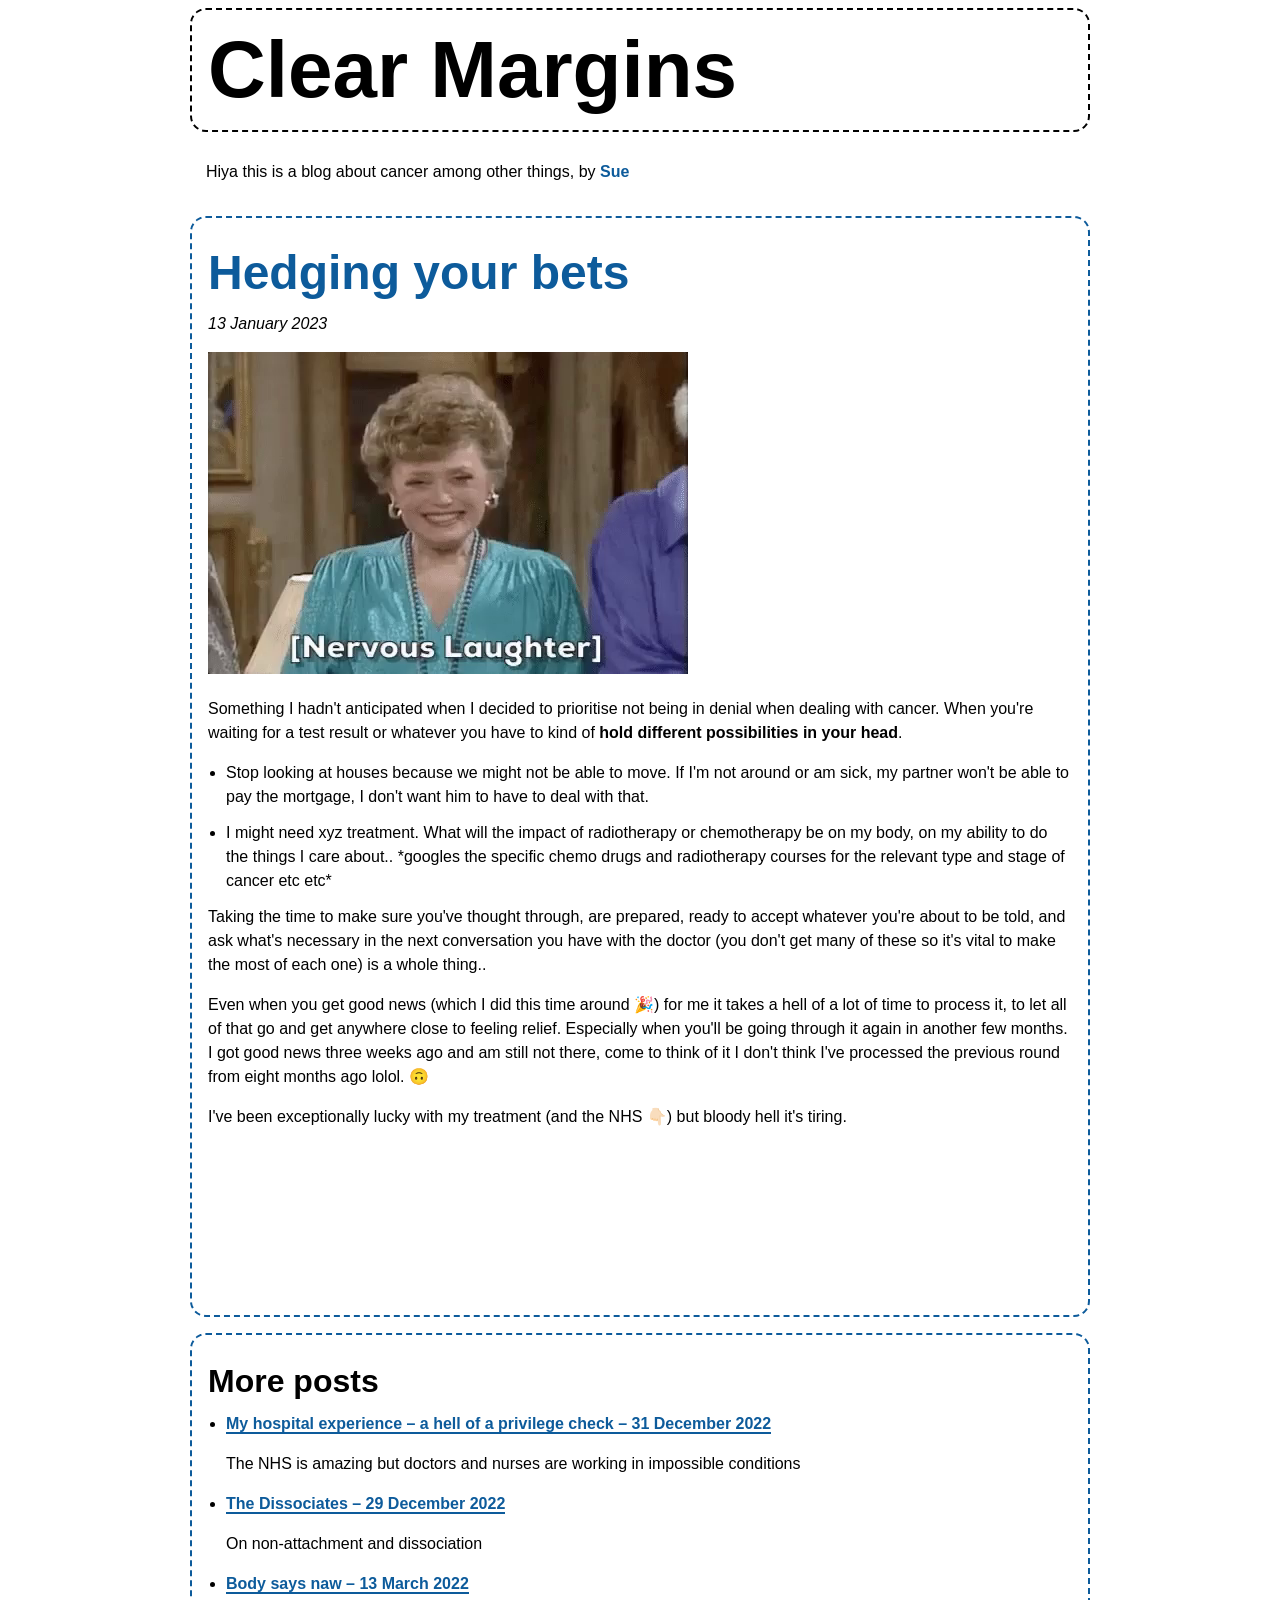
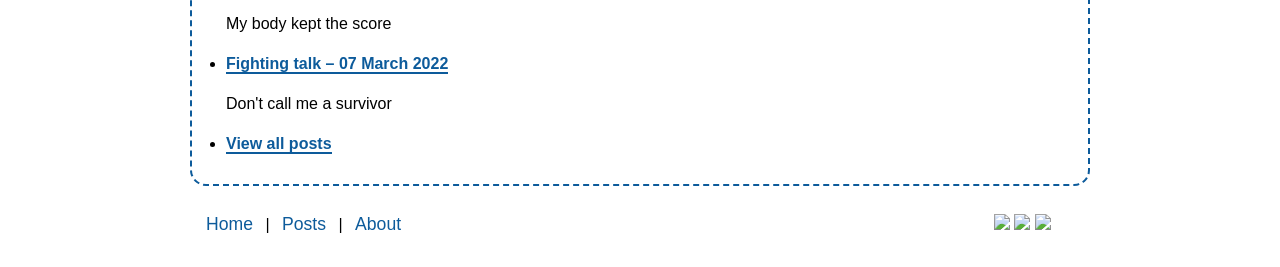
==== docs/index.html @ 084d99ba "move dir" ====
<!DOCTYPE html>
<html lang="en">
  <head>
    
    
    
    <meta charset="utf-8" />
    <meta name="viewport" content="width=device-width, initial-scale=1" />
    <meta name="description" content="A blog about cancer" />
    <link rel="stylesheet" type="text/css" href="style.css" />
  </head>
  <body>
  <main>
  
  <a href="/"><h1>Clear Margins</h1></a>
    
    
  
    


<div class="wrapper home">
  <div class="content">
    <div class="intro">
    <p>Hiya this is a blog about cancer among other things, by <a href="https://suesmith.glitch.me">Sue</a></p>

    </div>
    <div class="post">
    <h2>
    <a class="homelink" href='/posts/hedging-your-bets/'>Hedging your bets</a></h2>
    <p><em>13 January 2023</em></p>
    <p><img src="bl.png" alt="Blanche Devereux looking nervous"></p>
<p>Something I hadn't anticipated when I decided to prioritise not being in denial when dealing with cancer. When you're waiting for a test result or whatever you have to kind of <strong>hold different possibilities in your head</strong>.</p>
<ul>
<li>Stop looking at houses because we might not be able to move. If I'm not around or am sick, my partner won't be able to pay the mortgage, I don't want him to have to deal with that.</li>
<li>I might need xyz treatment. What will the impact of radiotherapy or chemotherapy be on my body, on my ability to do the things I care about.. *googles the specific chemo drugs and radiotherapy courses for the relevant type and stage of cancer etc etc*</li>
</ul>
<p>Taking the time to make sure you've thought through, are prepared, ready to accept whatever you're about to be told, and ask what's necessary in the next conversation you have with the doctor (you don't get many of these so it's vital to make the most of each one) is a whole thing..</p>
<p>Even when you get good news (which I did this time around 🎉) for me it takes a hell of a lot of time to process it, to let all of that go and get anywhere close to feeling relief. Especially when you'll be going through it again in another few months. I got good news three weeks ago and am still not there, come to think of it I don't think I've processed the previous round from eight months ago lolol. 🙃</p>
<p>I've been exceptionally lucky with my treatment (and the NHS 👇🏻) but bloody hell it's tiring.</p>
<iframe src="https://glasgow.social/@sue/109649984387509735/embed" class="mastodon-embed" style="max-width: 100%; border: 0" width="400" allowfullscreen="allowfullscreen"></iframe><script src="https://glasgow.social/embed.js" async="async"></script>

    </div>
    <div class="more">
    <h3>More posts</h3>
    
    <ul><li><a href='/posts/privilege-check/'>My hospital experience – a hell of a privilege check – 31 December 2022</a><p>The NHS is amazing but doctors and nurses are working in impossible conditions</p></li><li><a href='/posts/the-dissociates/'>The Dissociates – 29 December 2022</a><p>On non-attachment and dissociation</p></li><li><a href='/posts/body-says-naw/'>Body says naw – 13 March 2022</a><p>My body kept the score</p></li><li><a href='/posts/fighting-talk/'>Fighting talk – 07 March 2022</a><p>Don&#39;t call me a survivor</p></li><li><a href="/posts">View all posts</a></li>
    </ul>
    
    </div>
  </div>
</div>


      <footer class="footer">
        <div class="links">
          <a href="/">Home</a>
          <span class="divider">|</span>
          <a href="/posts">Posts</a>
          <span class="divider">|</span>
          <a href="/about">About</a>
          
        </div>
        <div class="social">
          <a href="https://suesmith.dev"><img src="/webicon.svg"/></a>
          <a href="https://glasgow.social/@sue"><img src="/mastodon.svg"/></a> 
          <a href="https://bsky.app/profile/suesmith.Lol"><img src="/bskyicon.svg"/></a>
        </div>
      </footer>
    
  </main>
   
  </body>
</html>
---- docs/style.css ----
/******************************************************************************
START Glitch hello-app default styles

The styles in this section do some minimal CSS resets, set default fonts and 
colors, and handle the layout for our footer and "Remix on Glitch" button. If
you're new to CSS they may seem a little complicated, but you can scroll down
to this section's matching END comment to see page-specific styles.
******************************************************************************/
/* Our default values set as CSS variables */
:root {
  --color-bg: #ffffff;
  --color-text-main: #E07057;
  --color-primary: #0d5b9b;
  --color-text-alt: #0d5b9b;
  --wrapper-height: 85vh;
  --image-max-width: 320px;
  --font-family: "Arial", sans-serif;
  --font-family-header: "Arial", sans-serif;
}

/* Basic page style resets */
* {
  box-sizing: border-box;
}
[hidden] {
  display: none !important;
}


/* Our remix on glitch button */
.btn--remix {
  padding: 0.75rem 1rem;
  font-size: 1.1rem;
  line-height: 1rem;
  font-weight: 500;
  height: 2.75rem;
  align-items: center;
  cursor: pointer;
  background: #ffffff;
  border: 1px solid #000000;
  box-sizing: border-box;
  border-radius: 4px;
  text-decoration: none;
  color: #000;
  white-space: nowrap;
  margin-left: auto;
}
.btn--remix img {
  margin-right: 0.5rem;
}
.btn--remix:hover {
  background-color: #d0fff1;
}

/* Navigation grid */
.footer {
  display: flex;
  justify-content: space-between;
  margin: 1rem auto 0;
  padding: 1rem 0 0.75rem 0;
  max-width:900px;
  flex-wrap: wrap;
  border-top: 4px solid #fff;
}

.footer a:not(.btn--remix):link,
a:not(.btn--remix):visited {
  font-style: normal;
  font-weight: normal;
  font-size: 1.1rem;
  text-decoration: none;
  border-style: none;
}
.footer a:not(.btn--remix):hover {
  color: var(--color-text-main);
}

.footer {
  padding: 0.5rem 1rem 1.5rem;
  white-space: nowrap;
}

.divider {
  padding: 0 0.5rem;
}
/******************************************************************************
END Glitch hello-app default styles
******************************************************************************/

/* Page structure */
body {/*
  background-image: url(https://cdn.glitch.global/dda0ac69-9d76-49c3-91b0-3f81cd4ff9ba/water.jpg?v=1644508211119);
  background-repeat: no-repeat;
  background-position:center top;
  background-size:100% 10em;*/
  font-family: var(--font-family);
  background-color: var(--color-bg);
  color: black;
}
.wrapper {
  place-items: center;
}
.content {
  display: flex;
  flex-direction: column;
  max-width: 900px;
  margin: 0 auto;
}
.post, h1, .more, .posts {
  border:2px dashed var(--color-primary);
  padding:1rem;
  margin:auto;
  margin-top:1rem;
  border-radius:1rem;
  max-width:900px;
}
.post {
  border:2px dashed var(--color-text-alt);
}

/* Typography */
p {
  margin: 0 0 1rem 0;
  line-height: 1.5 !important;
  font-size: 1rem;
}
.intro p {
  padding:0 1rem;
}
h1,
h2,
h3,
h4,
h5 {
  margin: 0.8rem 0 0.8rem;
  font-family: var(--font-family-header);
  font-weight: 600;
  line-height: 1.1;
  color: black;
}
h1 {
  margin:auto;
  margin-top: 0;
  margin-bottom: 1.75rem;
  font-size: 5rem;
  border-color:black;
  color:black;
}
h2 {
  font-size: 3rem;
  color: var(--color-primary);
}
h3 {
  font-size: 2rem;
}
h4 {
  font-size: 1.5rem;
}
h5 {
  font-size: 1.25rem;
}
small,
.text_small {
  font-size: 0.8rem;
}
ul > li,
ol > li {
  margin-bottom: 0.75rem;
  line-height: 1.5;
  font-size: 1rem;
}
ul {
  padding: 0 0 0 18px;
  margin: 0;
}
ul.no-bullet {
  list-style-type: none;
}

/* Link styles */
a:not(.btn--remix):link,
a:not(.btn--remix):visited {
  text-decoration: none;
  font-weight: bold;
  color: var(--color-text-alt);
  transition: background 0.2s linear;
  border-bottom: 2px solid var(--color-text-alt);
}
a.homelink:not(.btn--remix):link,
a.homelink:not(.btn--remix):visited {
  border-bottom: none;
}
a:not(.btn--remix):hover {
  color: var(--color-text-main);
  border-bottom: 2px solid var(--color-text-main);
}

/* Title style adjustments */
.title-lg {
  color: var(--color-text-main);
  font-style: normal;
  font-weight: bold;
  line-height: 1.5;
}
.title-md {
  font-size: 56px;
}

/* Layout: Home */
.home {
  justify-content: left;
}

/* Post */
.post {
  place-items: normal;
}
.postTitle {
  font-size: 4rem;
  line-height: 1.1;
  margin-bottom: 1rem;
}
.controls {
  margin: 3rem 0 2rem;
}
ul p {
  padding-top: 1rem;
}
.post img {
  max-width:100%;
  max-height:600px;
}
.eleventy-plugin-youtube-embed {
  margin-bottom:1rem;
}
.more, .posts {
  min-width:100%;
}
.intro img {
  max-height:1.5em;
  margin-bottom:-0.3em;
}
.intro a:link {
  border-bottom:none;
}
.intro a:link:hover img, .social a:link:hover img {
  filter:brightness(2) hue-rotate(180deg);
}
.social img {
  max-height:1.3rem;
}
.social {
  width:5rem;
}
iframe.yt-shortcode {
  min-width:90%;
  aspect-ratio: 16 / 9;
}
blockquote {
  border-left:2px dashed var(--color-text-main);
  padding-left:1rem;
}
.posts img {
  width:100px;
}
.posts li {
  list-style-type:none;
}
.posts p {
  padding-top:0.5rem;
  padding-bottom:1rem;
}
.posts ul {
  padding-left:0px;
}
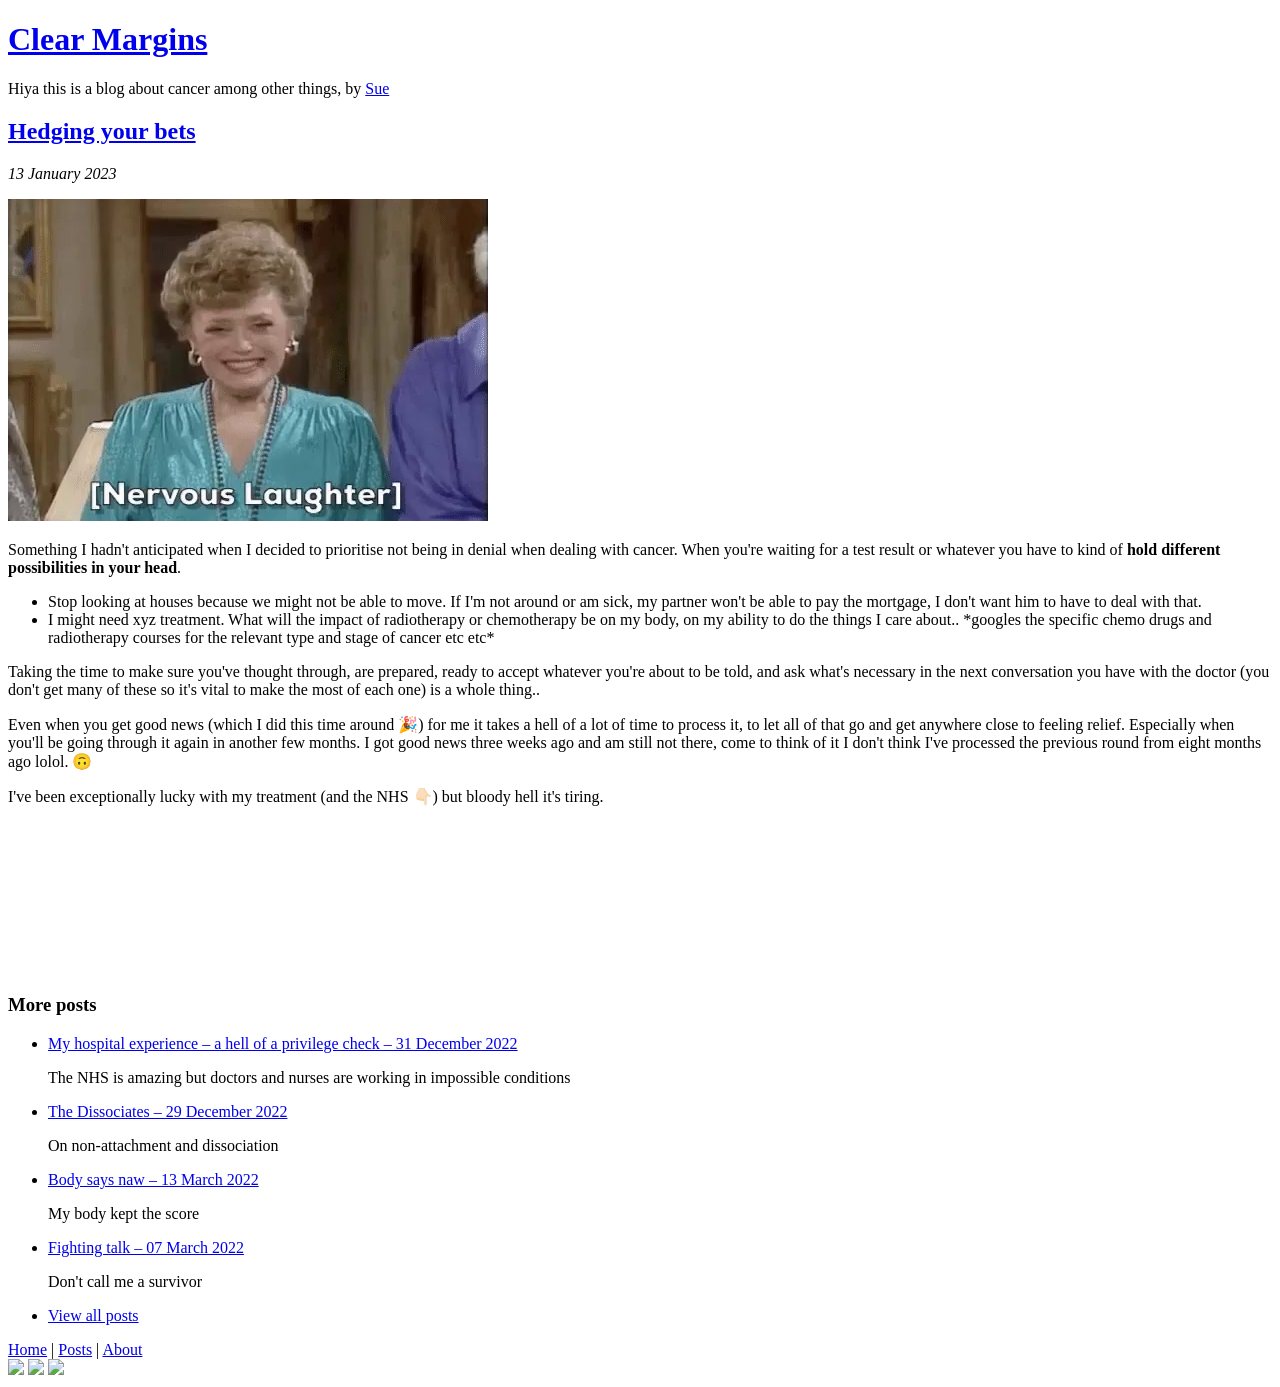
==== commit 98a56ed4: "style move" ====
--- a/docs/index.html
+++ b/docs/index.html
@@ -7,7 +7,7 @@
     <meta charset="utf-8" />
     <meta name="viewport" content="width=device-width, initial-scale=1" />
     <meta name="description" content="A blog about cancer" />
-    <link rel="stylesheet" type="text/css" href="style.css" />
+    <link rel="stylesheet" type="text/css" href="/style.css" />
   </head>
   <body>
   <main>
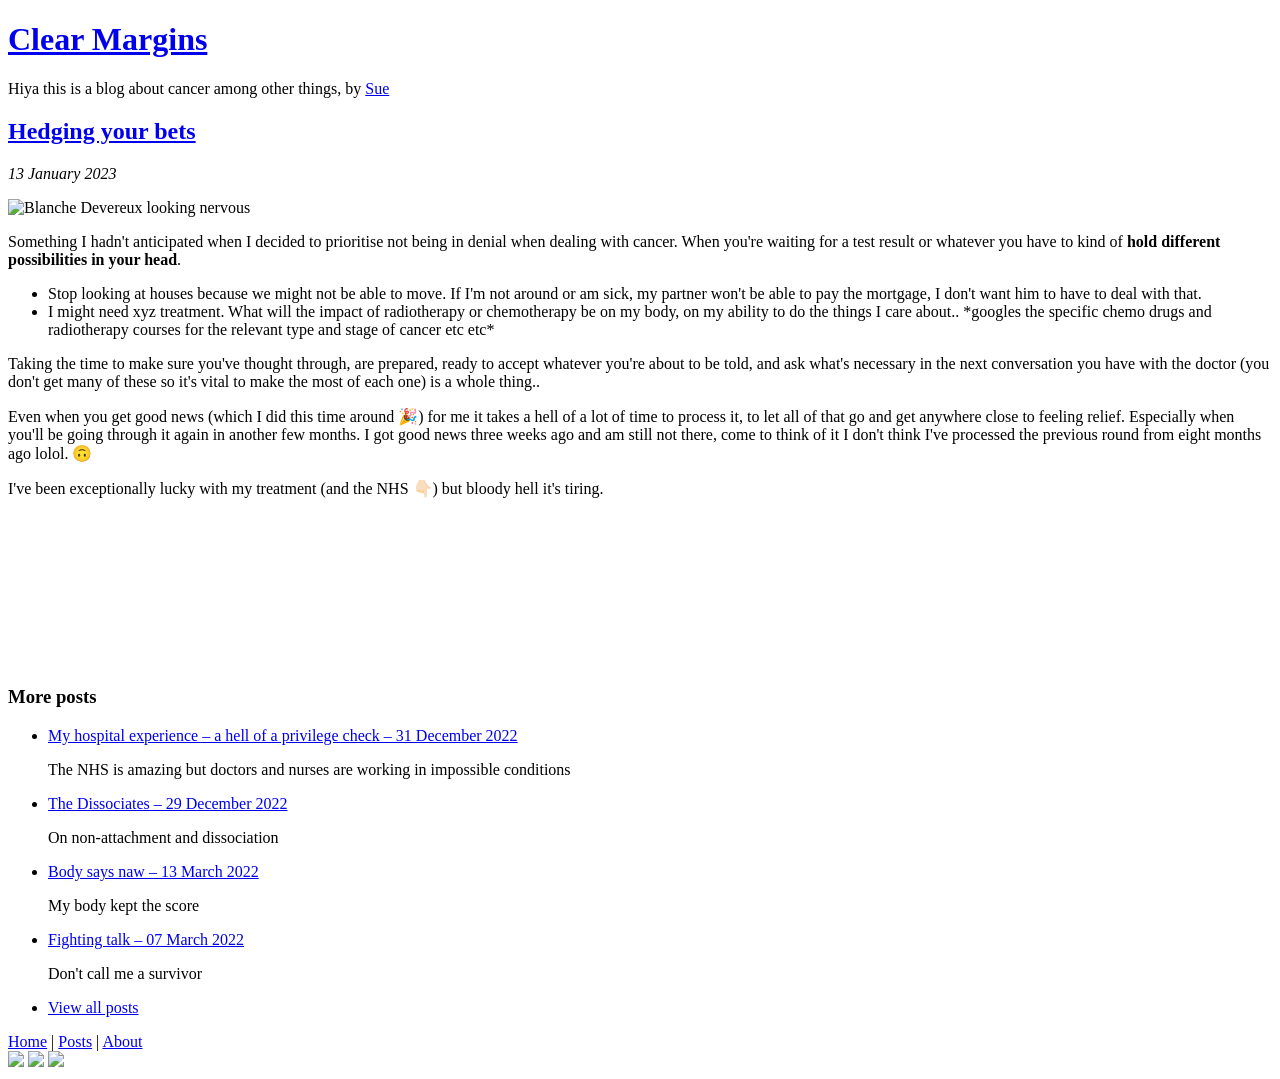
==== commit 7e249e92: "img move" ====
--- a/docs/index.html
+++ b/docs/index.html
@@ -29,7 +29,7 @@
     <h2>
     <a class="homelink" href='/posts/hedging-your-bets/'>Hedging your bets</a></h2>
     <p><em>13 January 2023</em></p>
-    <p><img src="bl.png" alt="Blanche Devereux looking nervous"></p>
+    <p><img src="/bl.png" alt="Blanche Devereux looking nervous"></p>
 <p>Something I hadn't anticipated when I decided to prioritise not being in denial when dealing with cancer. When you're waiting for a test result or whatever you have to kind of <strong>hold different possibilities in your head</strong>.</p>
 <ul>
 <li>Stop looking at houses because we might not be able to move. If I'm not around or am sick, my partner won't be able to pay the mortgage, I don't want him to have to deal with that.</li>
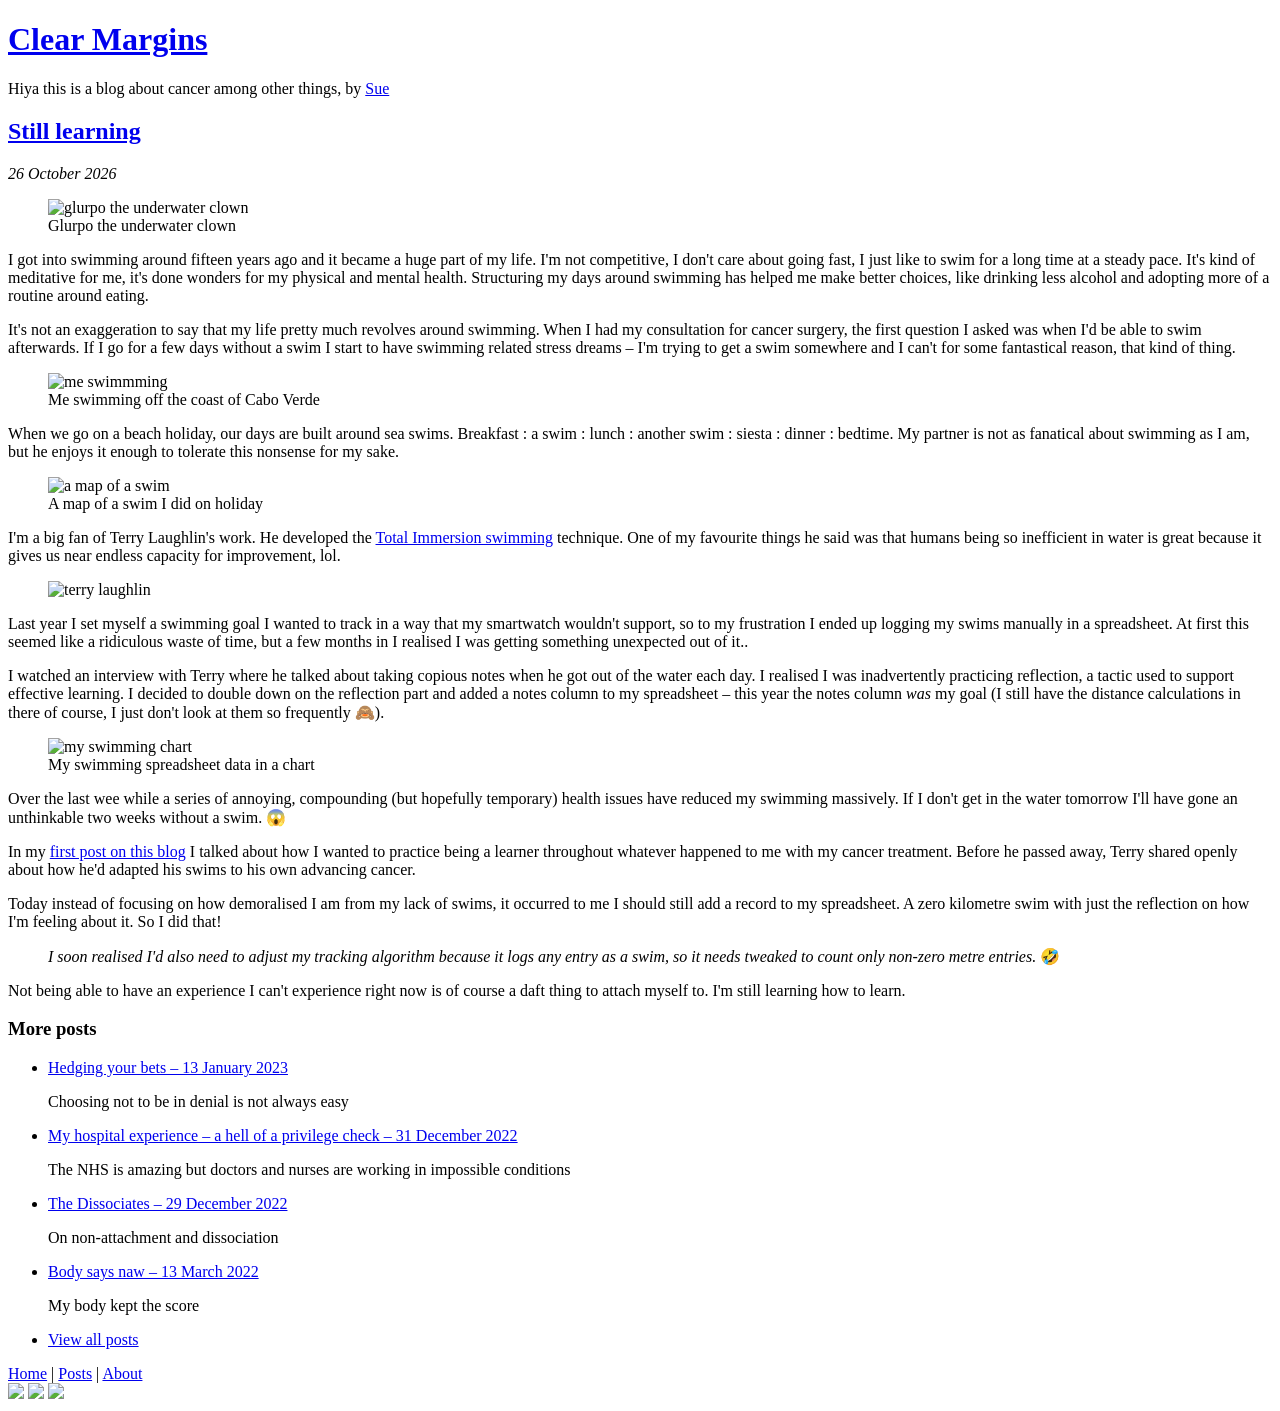
==== commit 95f93fe6: "new post" ====
--- a/docs/index.html
+++ b/docs/index.html
@@ -27,24 +27,46 @@
     </div>
     <div class="post">
     <h2>
-    <a class="homelink" href='/posts/hedging-your-bets/'>Hedging your bets</a></h2>
-    <p><em>13 January 2023</em></p>
-    <p><img src="/bl.png" alt="Blanche Devereux looking nervous"></p>
-<p>Something I hadn't anticipated when I decided to prioritise not being in denial when dealing with cancer. When you're waiting for a test result or whatever you have to kind of <strong>hold different possibilities in your head</strong>.</p>
-<ul>
-<li>Stop looking at houses because we might not be able to move. If I'm not around or am sick, my partner won't be able to pay the mortgage, I don't want him to have to deal with that.</li>
-<li>I might need xyz treatment. What will the impact of radiotherapy or chemotherapy be on my body, on my ability to do the things I care about.. *googles the specific chemo drugs and radiotherapy courses for the relevant type and stage of cancer etc etc*</li>
-</ul>
-<p>Taking the time to make sure you've thought through, are prepared, ready to accept whatever you're about to be told, and ask what's necessary in the next conversation you have with the doctor (you don't get many of these so it's vital to make the most of each one) is a whole thing..</p>
-<p>Even when you get good news (which I did this time around 🎉) for me it takes a hell of a lot of time to process it, to let all of that go and get anywhere close to feeling relief. Especially when you'll be going through it again in another few months. I got good news three weeks ago and am still not there, come to think of it I don't think I've processed the previous round from eight months ago lolol. 🙃</p>
-<p>I've been exceptionally lucky with my treatment (and the NHS 👇🏻) but bloody hell it's tiring.</p>
-<iframe src="https://glasgow.social/@sue/109649984387509735/embed" class="mastodon-embed" style="max-width: 100%; border: 0" width="400" allowfullscreen="allowfullscreen"></iframe><script src="https://glasgow.social/embed.js" async="async"></script>
+    <a class="homelink" href='/posts/still-learning/'>Still learning</a></h2>
+    <p><em>26 October 2026</em></p>
+    <figure>
+<img alt="glurpo the underwater clown" src="/glurpo.jpg"/>
+<figcaption>Glurpo the underwater clown</figcaption>
+</figure>
+<p>I got into swimming around fifteen years ago and it became a huge part of my life. I'm not competitive, I don't care about going fast, I just like to swim for a long time at a steady pace. It's kind of meditative for me, it's done wonders for my physical and mental health. Structuring my days around swimming has helped me make better choices, like drinking less alcohol and adopting more of a routine around eating.</p>
+<p>It's not an exaggeration to say that my life pretty much revolves around swimming. When I had my consultation for cancer surgery, the first question I asked was when I'd be able to swim afterwards. If I go for a few days without a swim I start to have swimming related stress dreams – I'm trying to get a swim somewhere and I can't for some fantastical reason, that kind of thing.</p>
+<figure>
+<img alt="me swimmming" src="/sueswim.gif"/>
+<figcaption>Me swimming off the coast of Cabo Verde</figcaption>
+</figure>
+<p>When we go on a beach holiday, our days are built around sea swims. Breakfast : a swim : lunch : another swim : siesta : dinner : bedtime. My partner is not as fanatical about swimming as I am, but he enjoys it enough to tolerate this nonsense for my sake.</p>
+<figure>
+<img alt="a map of a swim" src="/map.jpg"/>
+<figcaption>A map of a swim I did on holiday</figcaption>
+</figure>
+<p>I'm a big fan of Terry Laughlin's work. He developed the <a href="https://www.youtube.com/@tiswim">Total Immersion swimming</a> technique. One of my favourite things he said was that humans being so inefficient in water is great because it gives us near endless capacity for improvement, lol.</p>
+<figure>
+<img alt="terry laughlin" src="/terry.jpg"/>
+</figure>
+<p>Last year I set myself a swimming goal I wanted to track in a way that my smartwatch wouldn't support, so to my frustration I ended up logging my swims manually in a spreadsheet. At first this seemed like a ridiculous waste of time, but a few months in I realised I was getting something unexpected out of it..</p>
+<p>I watched an interview with Terry where he talked about taking copious notes when he got out of the water each day. I realised I was inadvertently practicing reflection, a tactic used to support effective learning. I decided to double down on the reflection part and added a notes column to my spreadsheet – this year the notes column <em>was</em> my goal (I still have the distance calculations in there of course, I just don't look at them so frequently 🙈).</p>
+<figure>
+<img alt="my swimming chart" src="/spread.jpg"/>
+<figcaption>My swimming spreadsheet data in a chart</figcaption>
+</figure>
+<p>Over the last wee while a series of annoying, compounding (but hopefully temporary) health issues have reduced my swimming massively. If I don't get in the water tomorrow I'll have gone an unthinkable two weeks without a swim. 😱</p>
+<p>In my <a href="https://www.clearmargins.blog/posts/cancer-for-cool-weirdos/">first post on this blog</a> I talked about how I wanted to practice being a learner throughout whatever happened to me with my cancer treatment. Before he passed away, Terry shared openly about how he'd adapted his swims to his own advancing cancer.</p>
+<p>Today instead of focusing on how demoralised I am from my lack of swims, it occurred to me I should still add a record to my spreadsheet. A zero kilometre swim with just the reflection on how I'm feeling about it. So I did that!</p>
+<blockquote>
+<p><em>I soon realised I'd also need to adjust my tracking algorithm because it logs any entry as a swim, so it needs tweaked to count only non-zero metre entries.</em> 🤣</p>
+</blockquote>
+<p>Not being able to have an experience I can't experience right now is of course a daft thing to attach myself to. I'm still learning how to learn.</p>
 
     </div>
     <div class="more">
     <h3>More posts</h3>
     
-    <ul><li><a href='/posts/privilege-check/'>My hospital experience – a hell of a privilege check – 31 December 2022</a><p>The NHS is amazing but doctors and nurses are working in impossible conditions</p></li><li><a href='/posts/the-dissociates/'>The Dissociates – 29 December 2022</a><p>On non-attachment and dissociation</p></li><li><a href='/posts/body-says-naw/'>Body says naw – 13 March 2022</a><p>My body kept the score</p></li><li><a href='/posts/fighting-talk/'>Fighting talk – 07 March 2022</a><p>Don&#39;t call me a survivor</p></li><li><a href="/posts">View all posts</a></li>
+    <ul><li><a href='/posts/hedging-your-bets/'>Hedging your bets – 13 January 2023</a><p>Choosing not to be in denial is not always easy</p></li><li><a href='/posts/privilege-check/'>My hospital experience – a hell of a privilege check – 31 December 2022</a><p>The NHS is amazing but doctors and nurses are working in impossible conditions</p></li><li><a href='/posts/the-dissociates/'>The Dissociates – 29 December 2022</a><p>On non-attachment and dissociation</p></li><li><a href='/posts/body-says-naw/'>Body says naw – 13 March 2022</a><p>My body kept the score</p></li><li><a href="/posts">View all posts</a></li>
     </ul>
     
     </div>
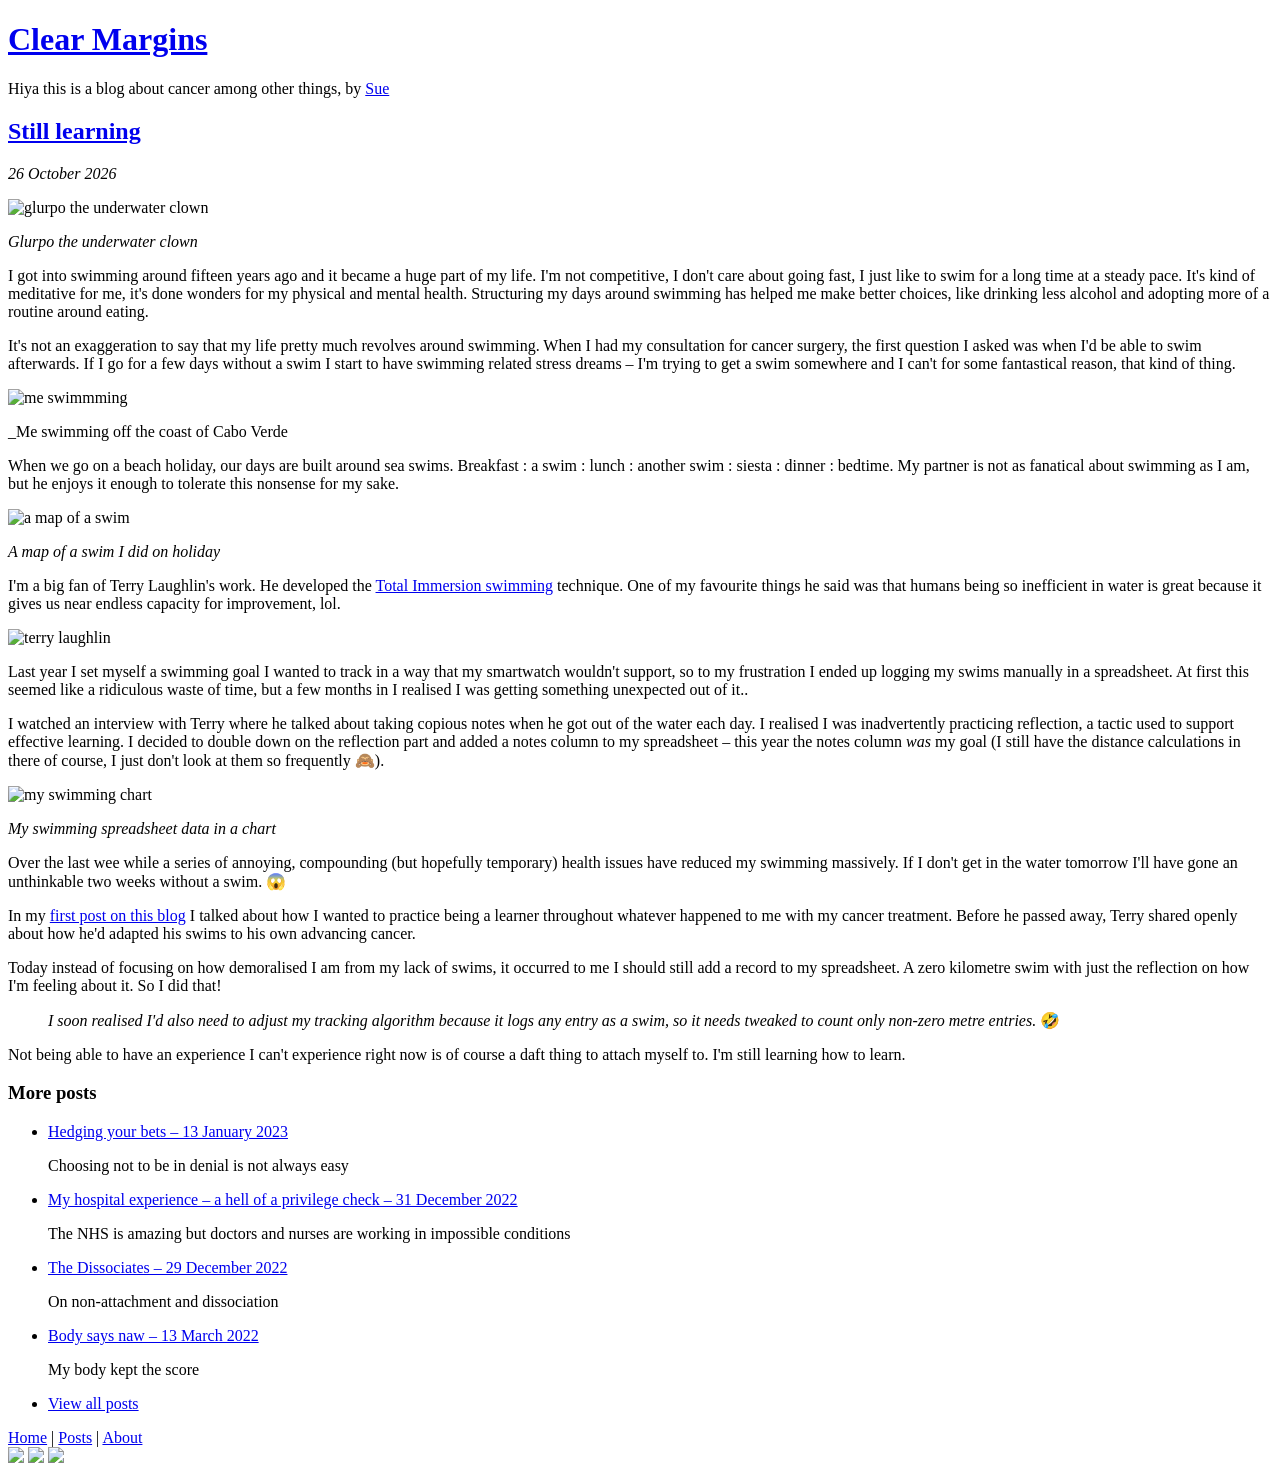
==== commit 1b5f75d2: "style tweak" ====
--- a/docs/index.html
+++ b/docs/index.html
@@ -29,31 +29,21 @@
     <h2>
     <a class="homelink" href='/posts/still-learning/'>Still learning</a></h2>
     <p><em>26 October 2026</em></p>
-    <figure>
-<img alt="glurpo the underwater clown" src="/glurpo.jpg"/>
-<figcaption>Glurpo the underwater clown</figcaption>
-</figure>
+    <p><img src="/glurpo.jpg" alt="glurpo the underwater clown"></p>
+<p><em>Glurpo the underwater clown</em></p>
 <p>I got into swimming around fifteen years ago and it became a huge part of my life. I'm not competitive, I don't care about going fast, I just like to swim for a long time at a steady pace. It's kind of meditative for me, it's done wonders for my physical and mental health. Structuring my days around swimming has helped me make better choices, like drinking less alcohol and adopting more of a routine around eating.</p>
 <p>It's not an exaggeration to say that my life pretty much revolves around swimming. When I had my consultation for cancer surgery, the first question I asked was when I'd be able to swim afterwards. If I go for a few days without a swim I start to have swimming related stress dreams – I'm trying to get a swim somewhere and I can't for some fantastical reason, that kind of thing.</p>
-<figure>
-<img alt="me swimmming" src="/sueswim.gif"/>
-<figcaption>Me swimming off the coast of Cabo Verde</figcaption>
-</figure>
+<p><img src="/sueswim.gif" alt="me swimmming"></p>
+<p>_Me swimming off the coast of Cabo Verde</p>
 <p>When we go on a beach holiday, our days are built around sea swims. Breakfast : a swim : lunch : another swim : siesta : dinner : bedtime. My partner is not as fanatical about swimming as I am, but he enjoys it enough to tolerate this nonsense for my sake.</p>
-<figure>
-<img alt="a map of a swim" src="/map.jpg"/>
-<figcaption>A map of a swim I did on holiday</figcaption>
-</figure>
+<p><img src="/map.jpg" alt="a map of a swim"></p>
+<p><em>A map of a swim I did on holiday</em></p>
 <p>I'm a big fan of Terry Laughlin's work. He developed the <a href="https://www.youtube.com/@tiswim">Total Immersion swimming</a> technique. One of my favourite things he said was that humans being so inefficient in water is great because it gives us near endless capacity for improvement, lol.</p>
-<figure>
-<img alt="terry laughlin" src="/terry.jpg"/>
-</figure>
+<p><img src="/terry.jpg" alt="terry laughlin"></p>
 <p>Last year I set myself a swimming goal I wanted to track in a way that my smartwatch wouldn't support, so to my frustration I ended up logging my swims manually in a spreadsheet. At first this seemed like a ridiculous waste of time, but a few months in I realised I was getting something unexpected out of it..</p>
 <p>I watched an interview with Terry where he talked about taking copious notes when he got out of the water each day. I realised I was inadvertently practicing reflection, a tactic used to support effective learning. I decided to double down on the reflection part and added a notes column to my spreadsheet – this year the notes column <em>was</em> my goal (I still have the distance calculations in there of course, I just don't look at them so frequently 🙈).</p>
-<figure>
-<img alt="my swimming chart" src="/spread.jpg"/>
-<figcaption>My swimming spreadsheet data in a chart</figcaption>
-</figure>
+<p><img src="/spread.jpg" alt="my swimming chart"></p>
+<p><em>My swimming spreadsheet data in a chart</em></p>
 <p>Over the last wee while a series of annoying, compounding (but hopefully temporary) health issues have reduced my swimming massively. If I don't get in the water tomorrow I'll have gone an unthinkable two weeks without a swim. 😱</p>
 <p>In my <a href="https://www.clearmargins.blog/posts/cancer-for-cool-weirdos/">first post on this blog</a> I talked about how I wanted to practice being a learner throughout whatever happened to me with my cancer treatment. Before he passed away, Terry shared openly about how he'd adapted his swims to his own advancing cancer.</p>
 <p>Today instead of focusing on how demoralised I am from my lack of swims, it occurred to me I should still add a record to my spreadsheet. A zero kilometre swim with just the reflection on how I'm feeling about it. So I did that!</p>
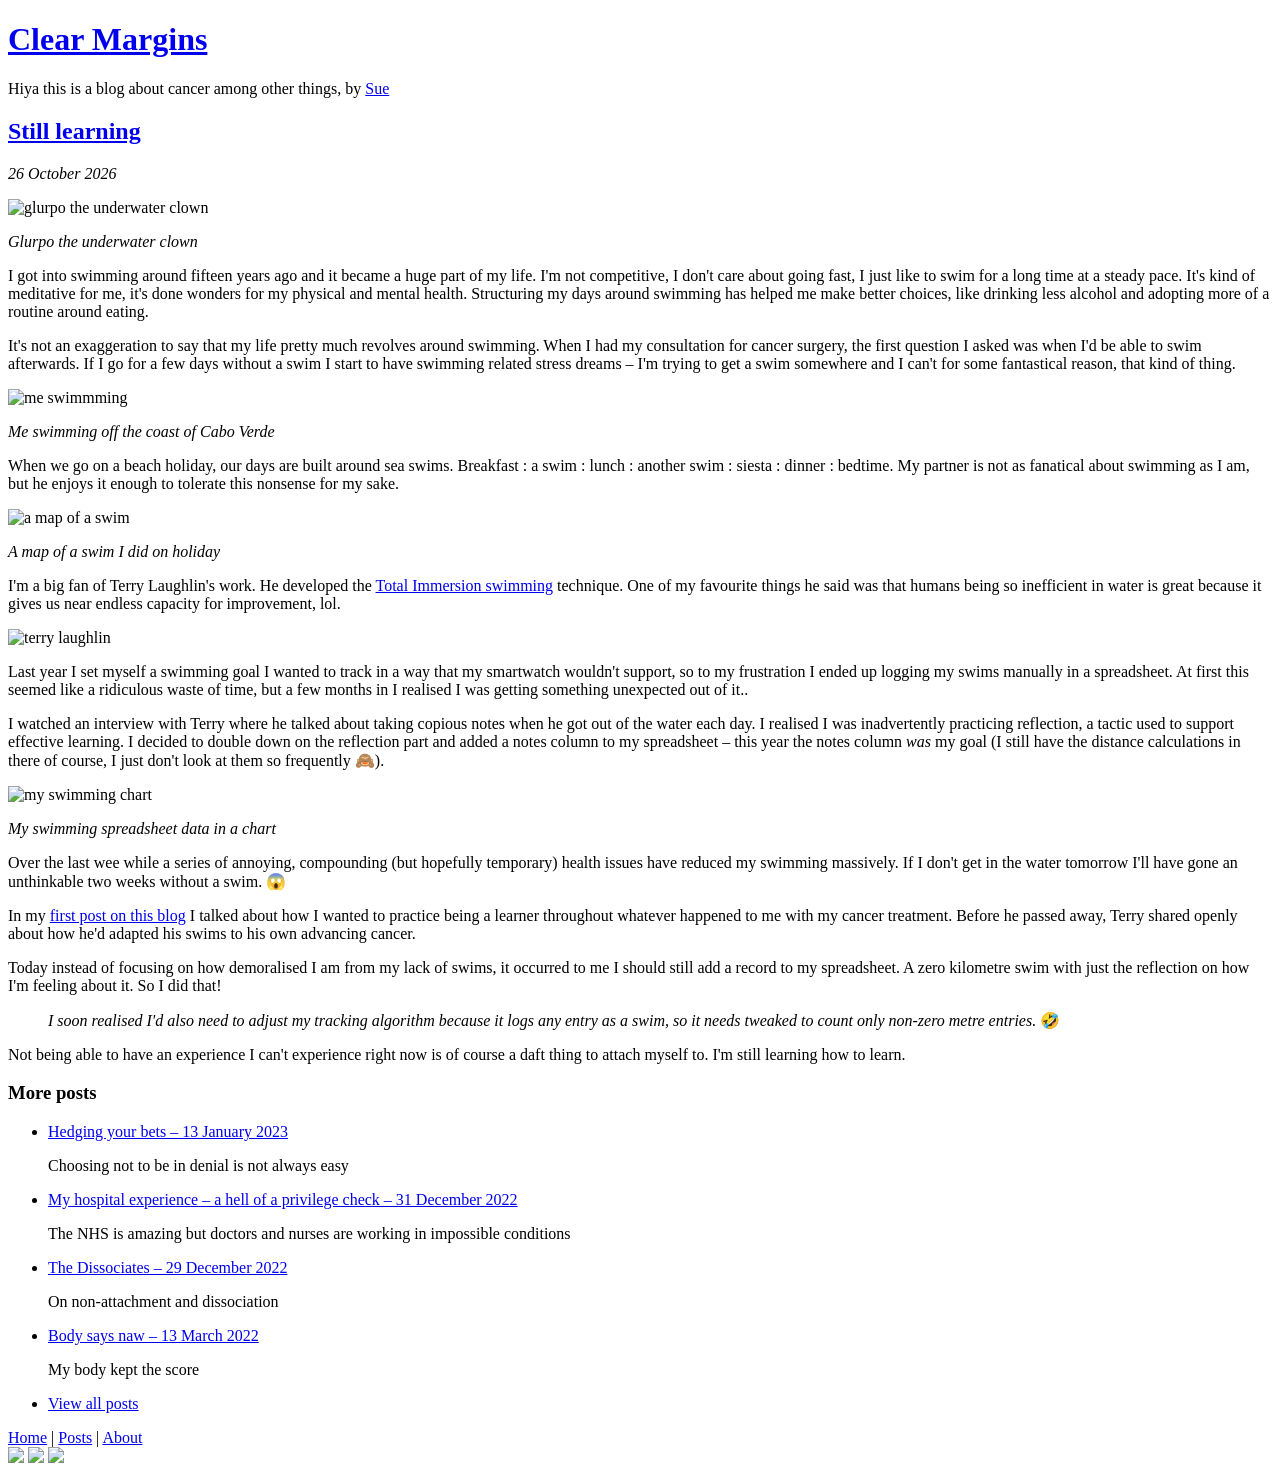
==== commit 15a58e27: "typo" ====
--- a/docs/index.html
+++ b/docs/index.html
@@ -34,7 +34,7 @@
 <p>I got into swimming around fifteen years ago and it became a huge part of my life. I'm not competitive, I don't care about going fast, I just like to swim for a long time at a steady pace. It's kind of meditative for me, it's done wonders for my physical and mental health. Structuring my days around swimming has helped me make better choices, like drinking less alcohol and adopting more of a routine around eating.</p>
 <p>It's not an exaggeration to say that my life pretty much revolves around swimming. When I had my consultation for cancer surgery, the first question I asked was when I'd be able to swim afterwards. If I go for a few days without a swim I start to have swimming related stress dreams – I'm trying to get a swim somewhere and I can't for some fantastical reason, that kind of thing.</p>
 <p><img src="/sueswim.gif" alt="me swimmming"></p>
-<p>_Me swimming off the coast of Cabo Verde</p>
+<p><em>Me swimming off the coast of Cabo Verde</em></p>
 <p>When we go on a beach holiday, our days are built around sea swims. Breakfast : a swim : lunch : another swim : siesta : dinner : bedtime. My partner is not as fanatical about swimming as I am, but he enjoys it enough to tolerate this nonsense for my sake.</p>
 <p><img src="/map.jpg" alt="a map of a swim"></p>
 <p><em>A map of a swim I did on holiday</em></p>
